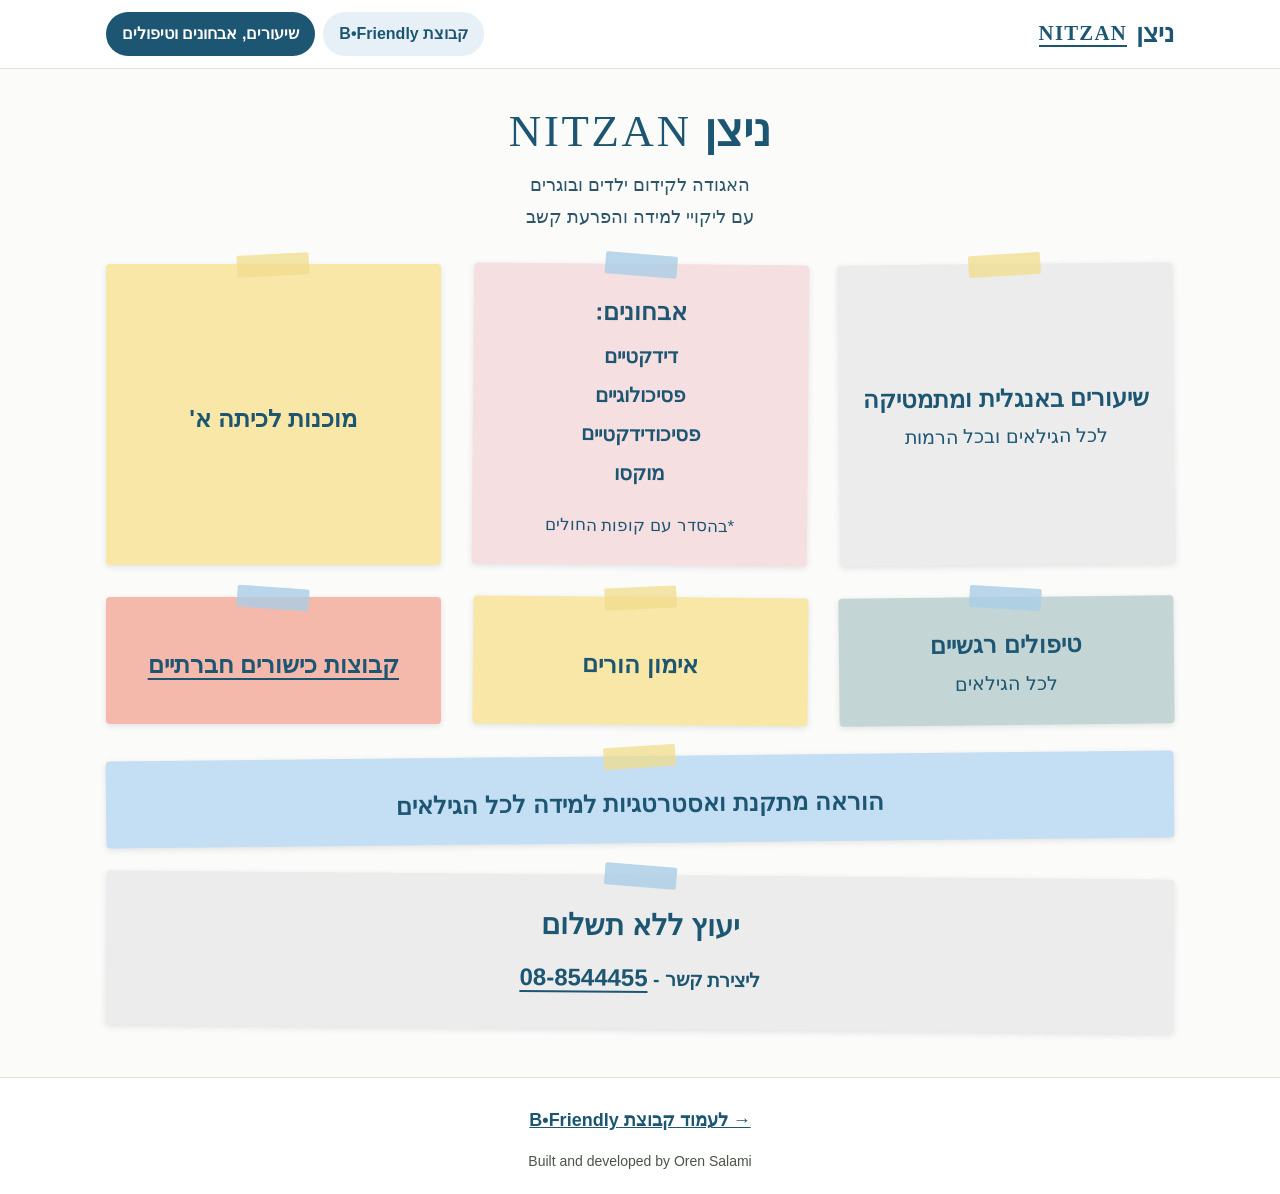
==== public/page2.html @ 26617ebf "Add Nitzan Ashdod two-page static site with Pages deployment - public/index.html: B-Friendly social " ====
<!doctype html>
<html lang="he" dir="rtl">
<head>
  <meta charset="utf-8">
  <meta name="viewport" content="width=device-width, initial-scale=1">
  <title>שיעורים, אבחונים וטיפולים | ניצן אשדוד</title>
  <meta name="description" content="ניצן – האגודה לקידום ילדים ובוגרים עם ליקויי למידה והפרעת קשב: שיעורים באנגלית ומתמטיקה, אבחונים, טיפולים רגשיים, אימון הורים, קבוצות כישורים חברתיים והוראה מתקנת.">
  <link rel="stylesheet" href="./assets/css/styles.css">
</head>
<body class="theme-notes">
  <a class="skip-link" href="#main">דילוג לתוכן</a>

  <header class="site-header">
    <div class="container header-inner">
      <a class="brand" href="./index.html" aria-label="ניצן אשדוד – עמוד ראשי">
        <span class="brand-he">ניצן</span>
        <span class="brand-en" lang="en" dir="ltr">NITZAN</span>
      </a>
      <nav class="site-nav" aria-label="ניווט ראשי">
        <ul>
          <li><a href="./index.html">קבוצת B•Friendly</a></li>
          <li><a href="./page2.html" aria-current="page">שיעורים, אבחונים וטיפולים</a></li>
        </ul>
      </nav>
    </div>
  </header>

  <main id="main" class="container">
    <section class="org-intro" aria-labelledby="org-title">
      <h1 id="org-title" class="org-name">ניצן <span lang="en" dir="ltr">NITZAN</span></h1>
      <p class="org-tagline">האגודה לקידום ילדים ובוגרים<br>עם ליקויי למידה והפרעת קשב</p>
    </section>

    <div class="notes-grid">
      <section class="note note-grey note-lessons">
        <h2>שיעורים באנגלית ומתמטיקה</h2>
        <p>לכל הגילאים ובכל הרמות</p>
      </section>

      <section class="note note-pink note-diagnoses">
        <h2>אבחונים:</h2>
        <ul>
          <li>דידקטיים</li>
          <li>פסיכולוגיים</li>
          <li>פסיכודידקטיים</li>
          <li>מוקסו</li>
        </ul>
        <p class="note-remark">*בהסדר עם קופות החולים</p>
      </section>

      <section class="note note-yellow">
        <h2>מוכנות לכיתה א'</h2>
      </section>

      <section class="note note-teal">
        <h2>טיפולים רגשיים</h2>
        <p>לכל הגילאים</p>
      </section>

      <section class="note note-yellow">
        <h2>אימון הורים</h2>
      </section>

      <section class="note note-coral">
        <h2><a href="./index.html">קבוצות כישורים חברתיים</a></h2>
      </section>

      <section class="note note-blue note-wide">
        <h2>הוראה מתקנת ואסטרטגיות למידה לכל הגילאים</h2>
      </section>

      <section class="note note-grey note-wide note-contact">
        <h2>יעוץ ללא תשלום</h2>
        <p class="contact-phone">ליצירת קשר - <a href="tel:+97288544455" dir="ltr">08-8544455</a></p>
      </section>
    </div>
  </main>

  <footer class="site-footer">
    <div class="container footer-inner">
      <a class="footer-nav-link" href="./index.html">→ לעמוד קבוצת B•Friendly</a>
      <p class="credit" lang="en" dir="ltr">Built and developed by Oren Salami</p>
    </div>
  </footer>
</body>
</html>
---- public/assets/css/styles.css ----
/* ניצן אשדוד – עיצוב משותף לשני העמודים */

:root {
  /* צבעי עמוד 1 (B•Friendly) */
  --green-dark: #3d5a35;
  --green-darker: #2f4729;
  --green-light: #a8c27c;
  --green-pale: #e9eee2;

  /* צבעי עמוד 2 (פתקים) */
  --note-pink: #f6dfe0;
  --note-yellow: #f8e7a6;
  --note-teal: #c3d6d5;
  --note-coral: #f5b9ac;
  --note-blue: #c4def3;
  --note-grey: #ebeceb;
  --ink-blue: #1d5672;
  --tape: rgba(240, 220, 140, 0.75);

  --text: #1f2a1c;
  --text-muted: #4a5546;
  --surface: #ffffff;
  --page-bg: #f6f7f4;
  --focus: #c2410c;

  --radius: 14px;
  --font: "Segoe UI", "Noto Sans Hebrew", "Arial Hebrew", Arial, "Helvetica Neue", sans-serif;
  --maxw: 1100px;
}

*,
*::before,
*::after {
  box-sizing: border-box;
}

html {
  -webkit-text-size-adjust: 100%;
}

body {
  margin: 0;
  font-family: var(--font);
  font-size: 1.125rem;
  line-height: 1.7;
  color: var(--text);
  background: var(--page-bg);
  overflow-wrap: break-word;
}

h1,
h2 {
  line-height: 1.3;
  margin: 0;
}

p {
  margin: 0 0 1em;
}

a {
  color: inherit;
}

:focus-visible {
  outline: 3px solid var(--focus);
  outline-offset: 3px;
  border-radius: 4px;
}

.container {
  width: 100%;
  max-width: var(--maxw);
  margin-inline: auto;
  padding-inline: 16px;
}

.divider {
  opacity: 0.7;
  margin-inline: 0.4em;
}

/* דילוג לתוכן */
.skip-link {
  position: absolute;
  inset-inline-start: 8px;
  top: -100px;
  z-index: 10;
  padding: 0.5em 1em;
  background: var(--surface);
  color: var(--text);
  border-radius: 6px;
}

.skip-link:focus {
  top: 8px;
}

/* כותרת וניווט */
.site-header {
  background: var(--surface);
  border-bottom: 1px solid #dfe3da;
}

.header-inner {
  display: flex;
  flex-wrap: wrap;
  align-items: center;
  justify-content: space-between;
  gap: 8px 24px;
  padding-block: 12px;
}

.brand {
  display: inline-flex;
  gap: 0.5em;
  text-decoration: none;
  color: var(--ink-blue);
  font-weight: 700;
  min-height: 44px;
  align-items: center;
}

.brand-he {
  font-size: 1.6rem;
}

.brand-en {
  font-family: Georgia, "Times New Roman", serif;
  font-size: 1.3rem;
  letter-spacing: 0.06em;
  border-bottom: 2px solid currentColor;
  line-height: 1.2;
}

.site-nav ul {
  display: flex;
  flex-wrap: wrap;
  gap: 8px;
  margin: 0;
  padding: 0;
  list-style: none;
}

.site-nav a {
  display: inline-flex;
  align-items: center;
  min-height: 44px;
  padding: 0.35em 1em;
  border-radius: 999px;
  text-decoration: none;
  font-weight: 600;
  font-size: 1rem;
  color: var(--green-darker);
  background: var(--green-pale);
}

.site-nav a:hover {
  background: #dce5d0;
}

.site-nav a[aria-current="page"] {
  background: var(--green-dark);
  color: #ffffff;
}

.theme-notes .site-nav a {
  color: var(--ink-blue);
  background: #e6f0f6;
}

.theme-notes .site-nav a:hover {
  background: #d4e6f1;
}

.theme-notes .site-nav a[aria-current="page"] {
  background: var(--ink-blue);
  color: #ffffff;
}

/* ===== עמוד 1: B•Friendly ===== */

.hero {
  background: var(--green-dark);
  color: #ffffff;
  padding-block: 40px 48px;
  text-align: center;
}

.hero-logos {
  font-size: 1rem;
  font-weight: 600;
  opacity: 0.95;
  margin-bottom: 1.25em;
}

.hero-title {
  font-size: clamp(2rem, 6vw, 3.2rem);
  font-weight: 800;
}

.hero-subtitle {
  display: block;
  font-size: clamp(1.6rem, 4.6vw, 2.6rem);
  margin-top: 0.15em;
}

.hero-tagline {
  display: inline-block;
  margin: 1.25em 0 0;
  padding: 0.3em 1em;
  border-radius: 10px;
  background: var(--green-light);
  color: var(--green-darker);
  font-size: clamp(1.25rem, 3.6vw, 1.9rem);
  font-weight: 700;
}

.pill {
  display: inline-block;
  padding: 0.25em 1.1em;
  border-radius: 12px;
  background: var(--green-light);
  color: var(--green-darker);
  font-size: 1.45rem;
  font-weight: 800;
  margin-bottom: 1em;
}

.pill-center {
  display: table;
  margin-inline: auto;
}

.intro-grid {
  display: grid;
  gap: 24px;
  padding-block: 40px;
}

.panel-questions {
  background: #e4e6e1;
  border-radius: var(--radius);
  padding: 28px 24px;
  text-align: center;
}

.panel-questions p {
  font-size: 1.2rem;
  font-weight: 500;
  margin-bottom: 1.1em;
}

.panel-questions p:last-child {
  margin-bottom: 0;
}

.intro-text {
  align-self: center;
}

.intro-text p:last-child {
  margin-bottom: 0;
}

.goals {
  padding-block: 32px;
  border-top: 2px solid #c9cec3;
}

.goals-list {
  list-style: none;
  margin: 0;
  padding: 0;
  display: grid;
  gap: 16px 32px;
}

.goals-list li {
  position: relative;
  padding-inline-start: 2em;
  font-weight: 600;
}

.goals-list li::before {
  content: "";
  position: absolute;
  inset-inline-start: 0;
  top: 0.35em;
  width: 1.1em;
  height: 1.1em;
  border-radius: 5px;
  background: var(--green-light);
}

.details {
  padding-block: 32px 40px;
  border-top: 2px solid #c9cec3;
}

.details-list {
  margin: 0;
  padding-inline-start: 1.3em;
}

.details-list li {
  margin-bottom: 0.4em;
}

.contact-band {
  background: var(--green-dark);
  color: #ffffff;
  padding-block: 32px;
  text-align: center;
}

.contact-band h2 {
  font-size: 1.5rem;
  margin-bottom: 0.6em;
}

.contact-line {
  display: flex;
  flex-wrap: wrap;
  justify-content: center;
  align-items: center;
  gap: 4px 0;
  font-size: 1.2rem;
  font-weight: 600;
  margin: 0;
}

.contact-band a {
  display: inline-block;
  padding-block: 8px;
  color: #ffffff;
  text-underline-offset: 4px;
}

.contact-band :focus-visible {
  outline-color: #ffd27a;
}

@media (max-width: 599px) {
  .contact-line {
    flex-direction: column;
  }

  .contact-line .divider {
    display: none;
  }
}

/* ===== עמוד 2: פתקים ===== */

.theme-notes {
  background: #fbfbfa;
  color: var(--ink-blue);
}

.theme-notes main {
  padding-block: 32px 48px;
}

.org-intro {
  text-align: center;
  margin-bottom: 32px;
}

.org-name {
  font-size: clamp(2rem, 6vw, 2.8rem);
  font-weight: 800;
}

.org-name span {
  font-family: Georgia, "Times New Roman", serif;
  font-weight: 400;
  letter-spacing: 0.06em;
}

.org-tagline {
  font-size: 1.15rem;
  color: #2c5568;
  margin: 0.5em 0 0;
}

.notes-grid {
  display: grid;
  gap: 24px;
}

.note {
  display: flex;
  flex-direction: column;
  justify-content: center;
  position: relative;
  padding: 32px 24px 24px;
  border-radius: 4px;
  box-shadow: 0 2px 6px rgba(30, 50, 60, 0.12);
  text-align: center;
}

/* פס "סלוטייפ" דקורטיבי */
.note::before {
  content: "";
  position: absolute;
  top: -10px;
  inset-inline-start: 50%;
  width: 72px;
  height: 22px;
  transform: translateX(50%) rotate(-3deg);
  background: var(--tape);
  border-radius: 2px;
}

.note:nth-child(even)::before {
  background: rgba(170, 205, 230, 0.8);
  transform: translateX(50%) rotate(4deg);
}

.note h2 {
  font-size: 1.5rem;
  font-weight: 700;
}

.note p {
  font-size: 1.2rem;
  margin: 0.4em 0 0;
}

.note ul {
  list-style: none;
  margin: 0.6em 0 0;
  padding: 0;
  font-size: 1.25rem;
  font-weight: 600;
}

.note ul li {
  margin-bottom: 0.25em;
}

.note .note-remark {
  margin-top: 1em;
  font-size: 1.05rem;
}

.note a {
  text-underline-offset: 5px;
}

.note-pink { background: var(--note-pink); }
.note-yellow { background: var(--note-yellow); }
.note-teal { background: var(--note-teal); }
.note-coral { background: var(--note-coral); }
.note-blue { background: var(--note-blue); }
.note-grey { background: var(--note-grey); }

.note-contact h2 {
  font-size: 1.8rem;
}

.contact-phone {
  font-weight: 700;
}

.contact-phone a {
  display: inline-block;
  padding-block: 6px;
  font-size: 1.5rem;
}

/* ===== תחתית ===== */

.site-footer {
  background: var(--surface);
  border-top: 1px solid #dfe3da;
  padding-block: 20px;
  text-align: center;
}

.footer-inner {
  display: flex;
  flex-direction: column;
  align-items: center;
  gap: 8px;
}

.footer-nav-link {
  display: inline-flex;
  align-items: center;
  min-height: 44px;
  font-weight: 600;
  color: var(--green-darker);
}

.theme-notes .footer-nav-link {
  color: var(--ink-blue);
}

.credit {
  margin: 0;
  font-size: 0.875rem;
  color: var(--text-muted);
}

/* ===== טאבלט ומעלה ===== */

@media (min-width: 700px) {
  .intro-grid {
    grid-template-columns: 1fr 1fr;
    gap: 40px;
  }

  .goals-list {
    grid-template-columns: repeat(2, 1fr);
  }

  .notes-grid {
    grid-template-columns: repeat(2, 1fr);
  }

  .note-wide {
    grid-column: 1 / -1;
  }
}

@media (min-width: 1024px) {
  .goals-list {
    grid-template-columns: repeat(3, 1fr);
  }

  .notes-grid {
    grid-template-columns: repeat(3, 1fr);
    gap: 32px;
  }

  .note:nth-child(3n + 1) { transform: rotate(-0.6deg); }
  .note:nth-child(3n + 2) { transform: rotate(0.5deg); }
}

@media (prefers-reduced-motion: no-preference) {
  .site-nav a {
    transition: background-color 0.15s ease;
  }
}
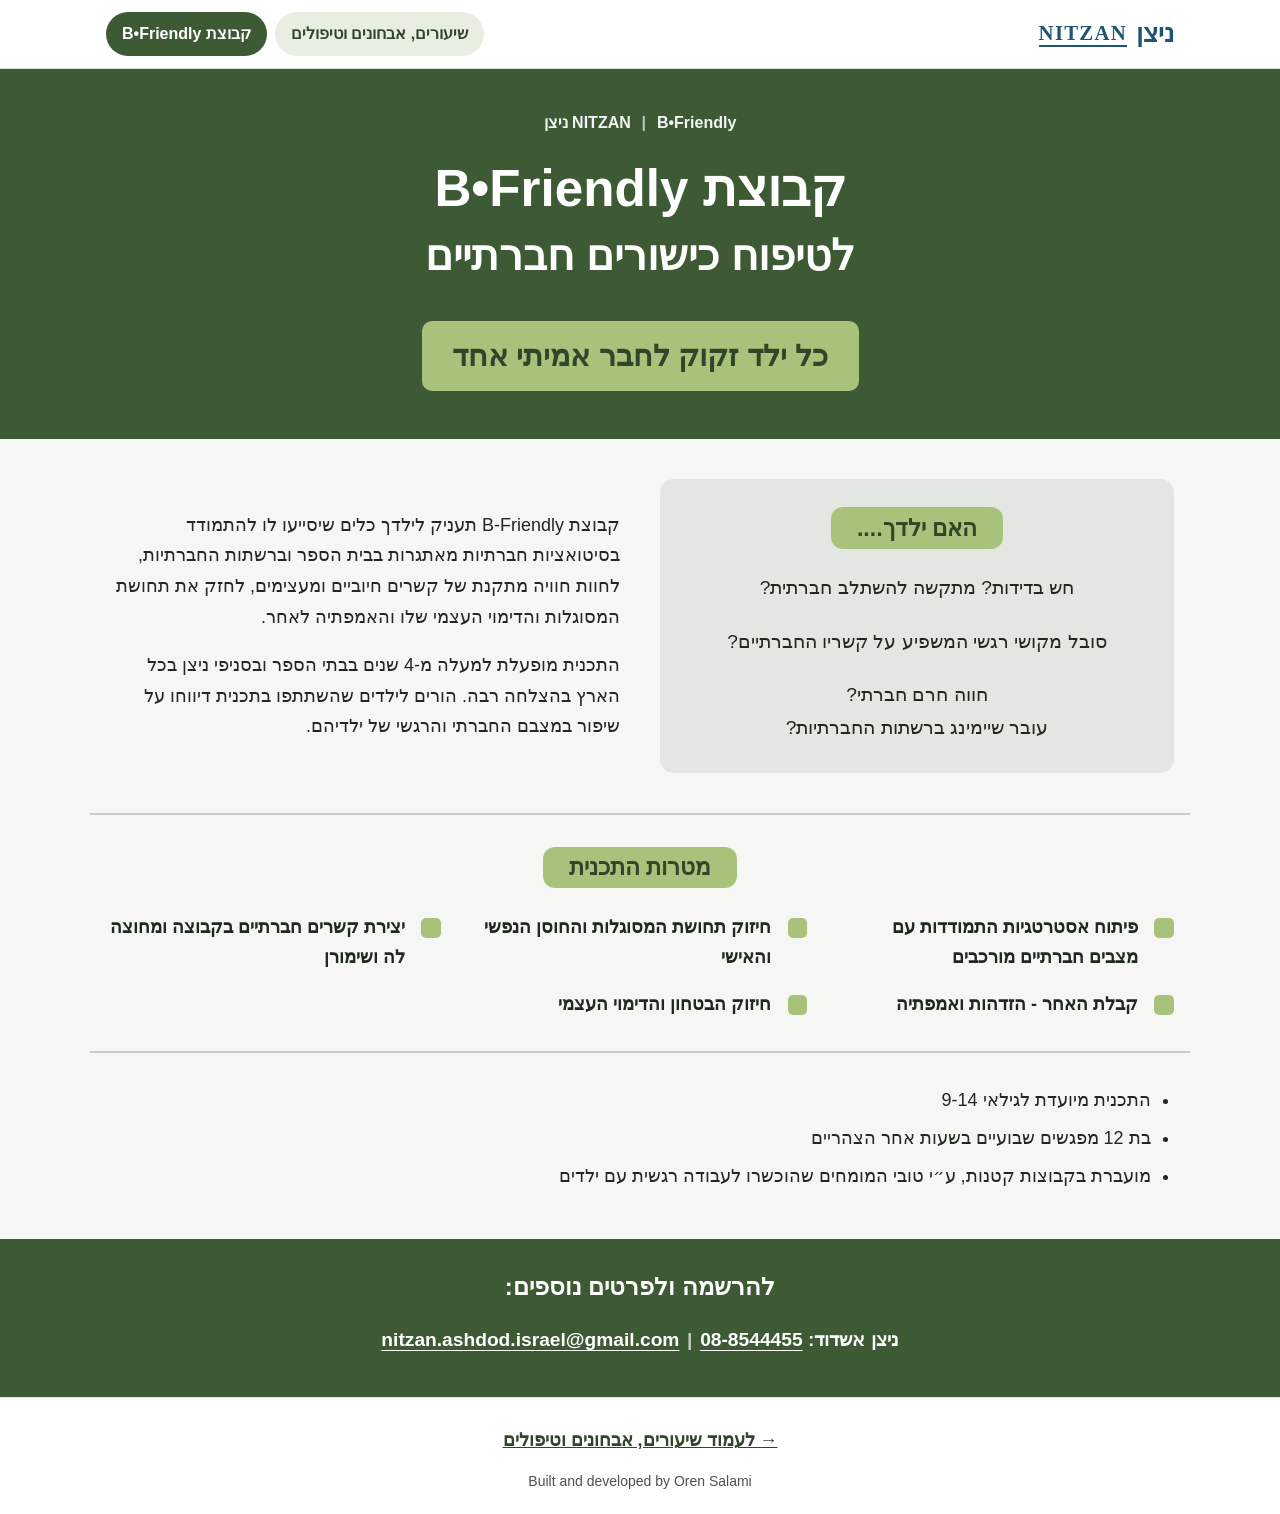
==== commit 8d5b7020: "Align pages with renamed source files and translate documentation - public/index.html now carries so" ====
--- a/public/page2.html
+++ b/public/page2.html
@@ -3,11 +3,11 @@
 <head>
   <meta charset="utf-8">
   <meta name="viewport" content="width=device-width, initial-scale=1">
-  <title>שיעורים, אבחונים וטיפולים | ניצן אשדוד</title>
-  <meta name="description" content="ניצן – האגודה לקידום ילדים ובוגרים עם ליקויי למידה והפרעת קשב: שיעורים באנגלית ומתמטיקה, אבחונים, טיפולים רגשיים, אימון הורים, קבוצות כישורים חברתיים והוראה מתקנת.">
+  <title>קבוצת B•Friendly לטיפוח כישורים חברתיים | ניצן אשדוד</title>
+  <meta name="description" content="קבוצת B-Friendly של ניצן אשדוד לטיפוח כישורים חברתיים לגילאי 9-14: 12 מפגשים שבועיים בקבוצות קטנות. כל ילד זקוק לחבר אמיתי אחד.">
   <link rel="stylesheet" href="./assets/css/styles.css">
 </head>
-<body class="theme-notes">
+<body class="theme-bfriendly">
   <a class="skip-link" href="#main">דילוג לתוכן</a>
 
   <header class="site-header">
@@ -18,67 +18,72 @@
       </a>
       <nav class="site-nav" aria-label="ניווט ראשי">
         <ul>
-          <li><a href="./index.html">קבוצת B•Friendly</a></li>
-          <li><a href="./page2.html" aria-current="page">שיעורים, אבחונים וטיפולים</a></li>
+          <li><a href="./index.html">שיעורים, אבחונים וטיפולים</a></li>
+          <li><a href="./page2.html" aria-current="page">קבוצת B•Friendly</a></li>
         </ul>
       </nav>
     </div>
   </header>
 
-  <main id="main" class="container">
-    <section class="org-intro" aria-labelledby="org-title">
-      <h1 id="org-title" class="org-name">ניצן <span lang="en" dir="ltr">NITZAN</span></h1>
-      <p class="org-tagline">האגודה לקידום ילדים ובוגרים<br>עם ליקויי למידה והפרעת קשב</p>
+  <main id="main">
+    <section class="hero" aria-labelledby="hero-title">
+      <div class="container">
+        <p class="hero-logos"><span lang="en" dir="ltr">B•Friendly</span> <span class="divider" aria-hidden="true">|</span> <span lang="en" dir="ltr">NITZAN</span> ניצן</p>
+        <h1 id="hero-title" class="hero-title">
+          קבוצת <span lang="en" dir="ltr">B•Friendly</span>
+          <span class="hero-subtitle">לטיפוח כישורים חברתיים</span>
+        </h1>
+        <p class="hero-tagline">כל ילד זקוק לחבר אמיתי אחד</p>
+      </div>
     </section>
 
-    <div class="notes-grid">
-      <section class="note note-grey note-lessons">
-        <h2>שיעורים באנגלית ומתמטיקה</h2>
-        <p>לכל הגילאים ובכל הרמות</p>
-      </section>
+    <section class="container intro-grid" aria-label="על הקבוצה">
+      <div class="panel panel-questions">
+        <h2 class="pill">האם ילדך....</h2>
+        <p>חש בדידות? מתקשה להשתלב חברתית?</p>
+        <p>סובל מקושי רגשי המשפיע על קשריו החברתיים?</p>
+        <p>חווה חרם חברתי?<br>עובר שיימינג ברשתות החברתיות?</p>
+      </div>
+      <div class="intro-text">
+        <p>קבוצת <span lang="en" dir="ltr">B-Friendly</span> תעניק לילדך כלים שיסייעו לו להתמודד בסיטואציות חברתיות מאתגרות בבית הספר וברשתות החברתיות, לחוות חוויה מתקנת של קשרים חיוביים ומעצימים, לחזק את תחושת המסוגלות והדימוי העצמי שלו והאמפתיה לאחר.</p>
+        <p>התכנית מופעלת למעלה מ-4 שנים בבתי הספר ובסניפי ניצן בכל הארץ בהצלחה רבה. הורים לילדים שהשתתפו בתכנית דיווחו על שיפור במצבם החברתי והרגשי של ילדיהם.</p>
+      </div>
+    </section>
 
-      <section class="note note-pink note-diagnoses">
-        <h2>אבחונים:</h2>
-        <ul>
-          <li>דידקטיים</li>
-          <li>פסיכולוגיים</li>
-          <li>פסיכודידקטיים</li>
-          <li>מוקסו</li>
-        </ul>
-        <p class="note-remark">*בהסדר עם קופות החולים</p>
-      </section>
+    <section class="container goals" aria-labelledby="goals-title">
+      <h2 id="goals-title" class="pill pill-center">מטרות התכנית</h2>
+      <ul class="goals-list">
+        <li>פיתוח אסטרטגיות התמודדות עם מצבים חברתיים מורכבים</li>
+        <li>חיזוק תחושת המסוגלות והחוסן הנפשי והאישי</li>
+        <li>יצירת קשרים חברתיים בקבוצה ומחוצה לה ושימורן</li>
+        <li>קבלת האחר - הזדהות ואמפתיה</li>
+        <li>חיזוק הבטחון והדימוי העצמי</li>
+      </ul>
+    </section>
 
-      <section class="note note-yellow">
-        <h2>מוכנות לכיתה א'</h2>
-      </section>
+    <section class="container details" aria-label="פרטי התכנית">
+      <ul class="details-list">
+        <li>התכנית מיועדת לגילאי <span dir="ltr">9-14</span></li>
+        <li>בת 12 מפגשים שבועיים בשעות אחר הצהריים</li>
+        <li>מועברת בקבוצות קטנות, ע״י טובי המומחים שהוכשרו לעבודה רגשית עם ילדים</li>
+      </ul>
+    </section>
 
-      <section class="note note-teal">
-        <h2>טיפולים רגשיים</h2>
-        <p>לכל הגילאים</p>
-      </section>
-
-      <section class="note note-yellow">
-        <h2>אימון הורים</h2>
-      </section>
-
-      <section class="note note-coral">
-        <h2><a href="./index.html">קבוצות כישורים חברתיים</a></h2>
-      </section>
-
-      <section class="note note-blue note-wide">
-        <h2>הוראה מתקנת ואסטרטגיות למידה לכל הגילאים</h2>
-      </section>
-
-      <section class="note note-grey note-wide note-contact">
-        <h2>יעוץ ללא תשלום</h2>
-        <p class="contact-phone">ליצירת קשר - <a href="tel:+97288544455" dir="ltr">08-8544455</a></p>
-      </section>
-    </div>
+    <section class="contact-band" aria-labelledby="contact-title">
+      <div class="container">
+        <h2 id="contact-title">להרשמה ולפרטים נוספים:</h2>
+        <p class="contact-line">
+          <span>ניצן אשדוד: <a href="tel:+97288544455" dir="ltr">08-8544455</a></span>
+          <span class="divider" aria-hidden="true">|</span>
+          <a href="mailto:nitzan.ashdod.israel@gmail.com" lang="en" dir="ltr">nitzan.ashdod.israel@gmail.com</a>
+        </p>
+      </div>
+    </section>
   </main>
 
   <footer class="site-footer">
     <div class="container footer-inner">
-      <a class="footer-nav-link" href="./index.html">→ לעמוד קבוצת B•Friendly</a>
+      <a class="footer-nav-link" href="./index.html">→ לעמוד שיעורים, אבחונים וטיפולים</a>
       <p class="credit" lang="en" dir="ltr">Built and developed by Oren Salami</p>
     </div>
   </footer>
--- a/public/assets/css/styles.css
+++ b/public/assets/css/styles.css
@@ -1,13 +1,13 @@
 /* ניצן אשדוד – עיצוב משותף לשני העמודים */
 
 :root {
-  /* צבעי עמוד 1 (B•Friendly) */
+  /* צבעי עמוד B•Friendly (page2.html) */
   --green-dark: #3d5a35;
   --green-darker: #2f4729;
   --green-light: #a8c27c;
   --green-pale: #e9eee2;
 
-  /* צבעי עמוד 2 (פתקים) */
+  /* צבעי עמוד הפתקים (index.html) */
   --note-pink: #f6dfe0;
   --note-yellow: #f8e7a6;
   --note-teal: #c3d6d5;
@@ -178,7 +178,7 @@
   color: #ffffff;
 }
 
-/* ===== עמוד 1: B•Friendly ===== */
+/* ===== עמוד B•Friendly (page2.html) ===== */
 
 .hero {
   background: var(--green-dark);
@@ -351,7 +351,7 @@
   }
 }
 
-/* ===== עמוד 2: פתקים ===== */
+/* ===== עמוד פתקים (index.html) ===== */
 
 .theme-notes {
   background: #fbfbfa;
